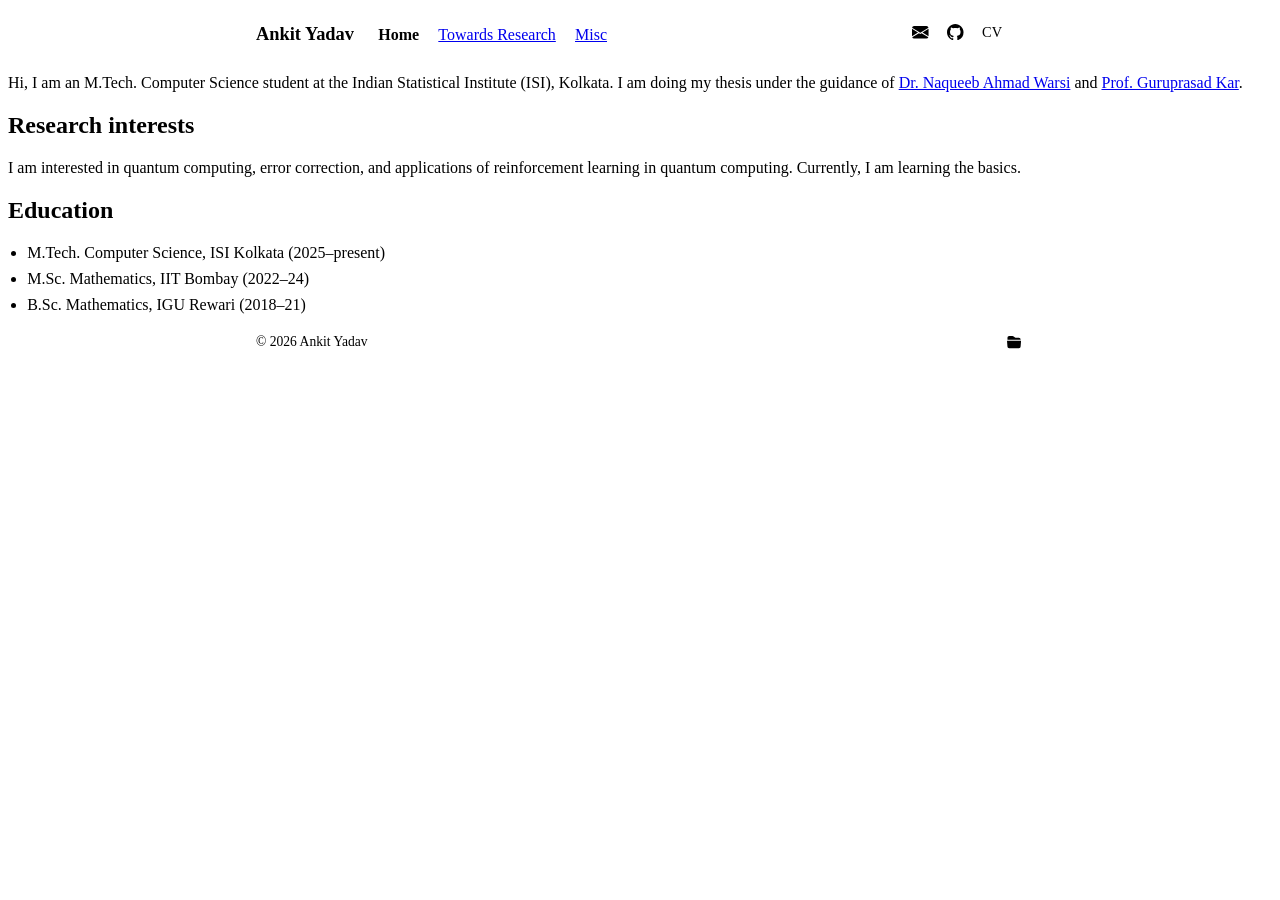
==== index.html @ ca82493b "updated git link" ====
<!DOCTYPE html>
<html lang="en">
<head>
  <meta charset="UTF-8">
  <meta name="viewport" content="width=device-width, initial-scale=1.0">
  <meta name="description" content="Ankit Yadav — M.Tech. CS student at ISI Kolkata. Research interests: quantum computing, error correction, and reinforcement learning.">
  <title>Ankit Yadav</title>
  <link rel="canonical" href="https://ankitjy.github.io/">
  <meta property="og:type" content="website">
  <meta property="og:site_name" content="Ankit Yadav">
  <meta property="og:title" content="Ankit Yadav">
  <meta property="og:description" content="Ankit Yadav — M.Tech. CS student at ISI Kolkata. Research interests: quantum computing, error correction, and reinforcement learning.">
  <meta property="og:url" content="https://ankitjy.github.io/">
  <meta name="twitter:card" content="summary">
  <meta name="twitter:title" content="Ankit Yadav">
  <meta name="twitter:description" content="Ankit Yadav — M.Tech. CS student at ISI Kolkata. Research interests: quantum computing, error correction, and reinforcement learning.">

  <link rel="icon" type="image/svg+xml" href="data/favicon.svg">
  <link rel="icon" type="image/png" href="data/favicon.png">
  <link rel="apple-touch-icon" href="data/apple-touch-icon.png">

  <script src="js/theme-init.js"></script>

  <link rel="stylesheet" href="css/themes.css">
  <link rel="stylesheet" href="css/base.css">
  <link rel="stylesheet" href="css/components.css">
  <link rel="stylesheet" href="css/responsive.css">
</head>
<body>

  <div id="site-header"></div>

  <main>
    <p class="lead">
      Hi, I am an M.Tech. Computer Science student at the Indian Statistical
      Institute (ISI), Kolkata. I am doing my thesis under the guidance of
      <a href="https://naqueebwarsi.github.io/" target="_blank" rel="noopener noreferrer">Dr. Naqueeb Ahmad Warsi</a> and
      <a href="https://www.isical.ac.in/~pamu/member/guruprasad-kar/" target="_blank" rel="noopener noreferrer">Prof. Guruprasad Kar</a>.
    </p>

    <section>
      <h2>Research interests</h2>
      <p>I am interested in quantum computing, error correction, and applications of reinforcement learning in quantum computing. Currently, I am learning the basics.</p>
    </section>

    <section>
      <h2>Education</h2>
      <ul class="plain">
        <li>M.Tech. Computer Science, ISI Kolkata (2025–present)</li>
        <li>M.Sc. Mathematics, IIT Bombay (2022–24)</li>
        <li>B.Sc. Mathematics, IGU Rewari (2018–21)</li>
      </ul>
    </section>
  </main>

  <div id="site-footer"></div>

  <script src="js/components.js"></script>
  <script src="js/theme.js"></script>
</body>
</html>
---- css/components.css ----
.site-header {
  display: flex;
  flex-wrap: wrap;
  align-items: baseline;
  gap: 0.4em 0.6em;
  padding: 0.8em max(4vw, calc((100% - 48rem) / 2));
  background: var(--bar);
  border-bottom: 1px solid var(--border);
}
.site-title { font-size: 1.15em; font-weight: bold; margin-right: 0.8em; }
.site-title a { color: var(--text); text-decoration: none; }
.site-nav {
  flex: 1 0 auto;
  display: flex;
  flex-wrap: wrap;
  gap: 0.2em 1.2em;
}
.site-nav a[aria-current="page"] {
  color: var(--text);
  font-weight: bold;
  text-decoration: none;
}
.site-actions {
  display: flex;
  gap: 0.7em;
  align-items: center;
}

.theme-toggle,
.resume-btn {
  font: inherit;
  font-size: 0.9em;
  line-height: 1;
  text-decoration: none;
  display: inline-flex;
  align-items: center;
  justify-content: center;
  color: var(--accent);
  background: transparent;
  border: none;
  padding: 0.2em 0.25em;
  cursor: pointer;
}
.theme-toggle:hover,
.theme-toggle:focus-visible,
.resume-btn:hover,
.resume-btn:focus-visible {
  color: var(--text);
  background: transparent;
  text-decoration: none;
}
.resume-btn:visited {
  color: var(--accent);
}
.resume-btn:visited:hover,
.resume-btn:visited:focus-visible {
  color: var(--text);
}
.btn-icon {
  width: 1.15em;
  height: 1.15em;
  display: block;
}

.plain { padding-left: 1.2em; margin: 0.6em 0; }
.plain li { margin-bottom: 0.5em; }
.entry-list li { margin-bottom: 0.8em; }
.detail { font-size: 0.9em; color: var(--muted); }

.site-footer {
  display: flex;
  justify-content: space-between;
  align-items: center;
  gap: 0.6em;
  padding: 0.7em max(4vw, calc((100% - 48rem) / 2));
  background: var(--bar);
  border-top: 1px solid var(--border);
  font-size: 0.85em;
  color: var(--muted);
}
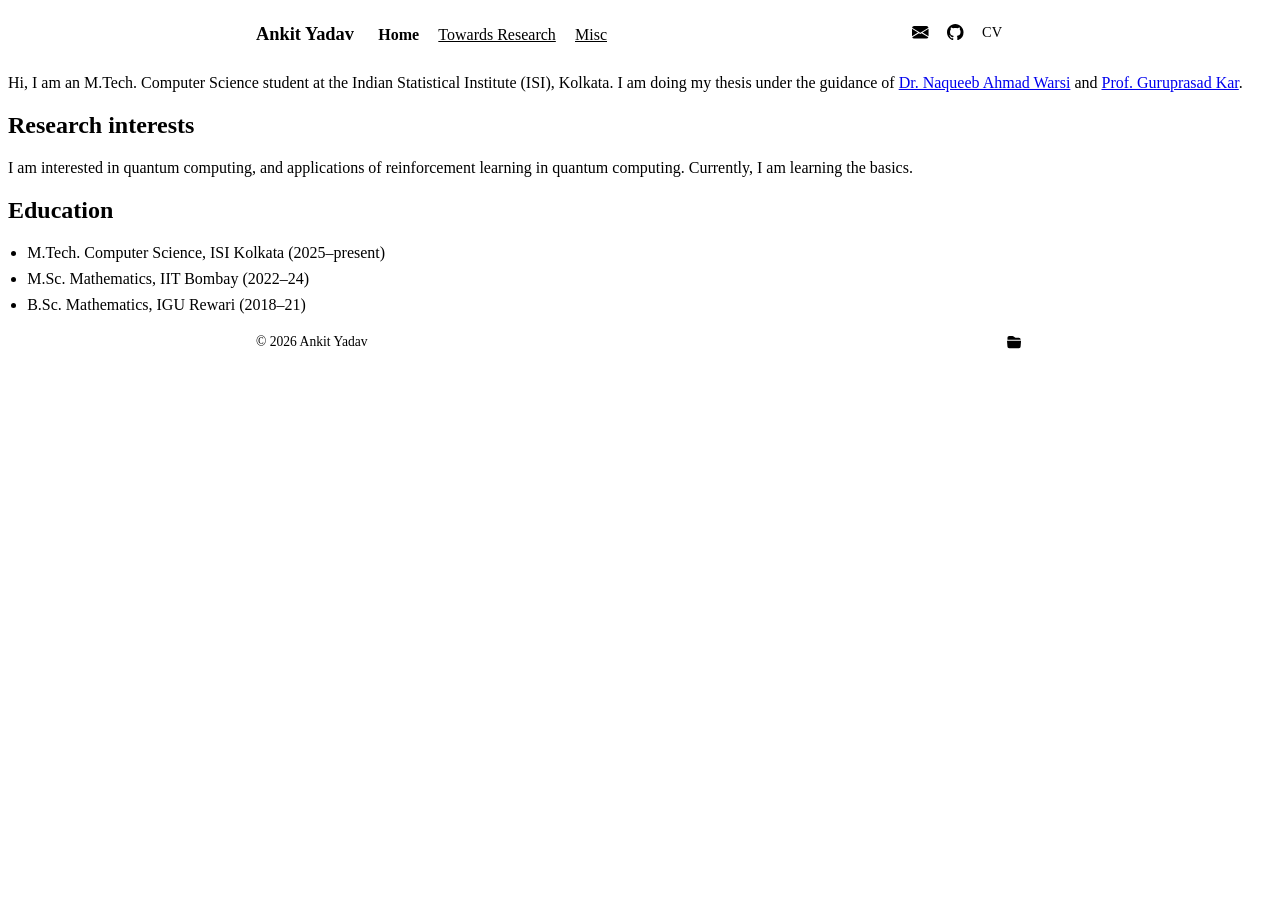
==== commit be44a8d8: "research interest" ====
--- a/index.html
+++ b/index.html
@@ -40,7 +40,7 @@
 
     <section>
       <h2>Research interests</h2>
-      <p>I am interested in quantum computing, error correction, and applications of reinforcement learning in quantum computing. Currently, I am learning the basics.</p>
+      <p>I am interested in quantum computing, and applications of reinforcement learning in quantum computing. Currently, I am learning the basics.</p>
     </section>
 
     <section>
--- a/css/components.css
+++ b/css/components.css
@@ -14,6 +14,10 @@
   display: flex;
   flex-wrap: wrap;
   gap: 0.2em 1.2em;
+}
+.site-nav a,
+.site-nav a:visited {
+  color: var(--accent);
 }
 .site-nav a[aria-current="page"] {
   color: var(--text);
--- a/css/responsive.css
+++ b/css/responsive.css
@@ -0,0 +1,12 @@
+@media (max-width: 42em) {
+  html { font-size: 16px; }
+  .site-title { margin-right: auto; }
+  .site-nav { flex-basis: 100%; order: 3; }
+}
+
+@media print {
+  .site-header, .site-footer { display: none; }
+  body { color: #000; background: #fff; }
+  .detail { color: #444; }
+  a, a:visited { color: #000; }
+}
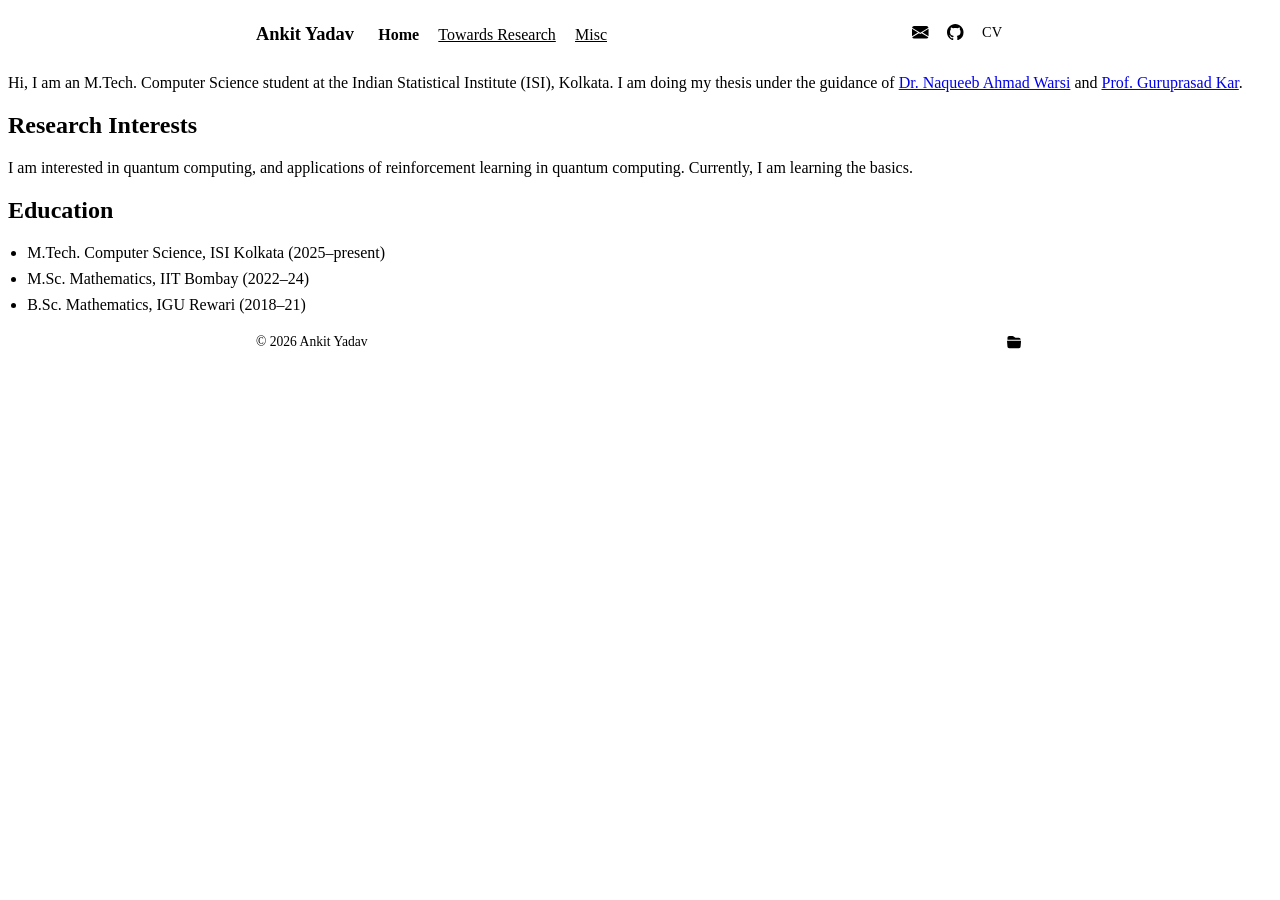
==== commit 48d4bf27: "corrections" ====
--- a/index.html
+++ b/index.html
@@ -3,17 +3,17 @@
 <head>
   <meta charset="UTF-8">
   <meta name="viewport" content="width=device-width, initial-scale=1.0">
-  <meta name="description" content="Ankit Yadav — M.Tech. CS student at ISI Kolkata. Research interests: quantum computing, error correction, and reinforcement learning.">
+  <meta name="description" content="Ankit Yadav — M.Tech. CS student at ISI Kolkata. Research interests: quantum computing and reinforcement learning.">
   <title>Ankit Yadav</title>
   <link rel="canonical" href="https://ankitjy.github.io/">
   <meta property="og:type" content="website">
   <meta property="og:site_name" content="Ankit Yadav">
   <meta property="og:title" content="Ankit Yadav">
-  <meta property="og:description" content="Ankit Yadav — M.Tech. CS student at ISI Kolkata. Research interests: quantum computing, error correction, and reinforcement learning.">
+  <meta property="og:description" content="Ankit Yadav — M.Tech. CS student at ISI Kolkata. Research interests: quantum computing and reinforcement learning.">
   <meta property="og:url" content="https://ankitjy.github.io/">
   <meta name="twitter:card" content="summary">
   <meta name="twitter:title" content="Ankit Yadav">
-  <meta name="twitter:description" content="Ankit Yadav — M.Tech. CS student at ISI Kolkata. Research interests: quantum computing, error correction, and reinforcement learning.">
+  <meta name="twitter:description" content="Ankit Yadav — M.Tech. CS student at ISI Kolkata. Research interests: quantum computing and reinforcement learning.">
 
   <link rel="icon" type="image/svg+xml" href="data/favicon.svg">
   <link rel="icon" type="image/png" href="data/favicon.png">
@@ -39,7 +39,7 @@
     </p>
 
     <section>
-      <h2>Research interests</h2>
+      <h2>Research Interests</h2>
       <p>I am interested in quantum computing, and applications of reinforcement learning in quantum computing. Currently, I am learning the basics.</p>
     </section>
 
--- a/css/components.css
+++ b/css/components.css
@@ -67,8 +67,11 @@
 }
 
 .plain { padding-left: 1.2em; margin: 0.6em 0; }
-.plain li { margin-bottom: 0.5em; }
-.entry-list li { margin-bottom: 0.8em; }
+.plain > li { margin-bottom: 0.5em; }
+.entry-list > li { margin-bottom: 0.8em; }
+.sub-list { padding-left: 1.2em; margin: 0.35em 0 0; }
+.sub-list > li { margin-bottom: 0.3em; }
+.sub-list > li:last-child { margin-bottom: 0; }
 .detail { font-size: 0.9em; color: var(--muted); }
 
 .site-footer {
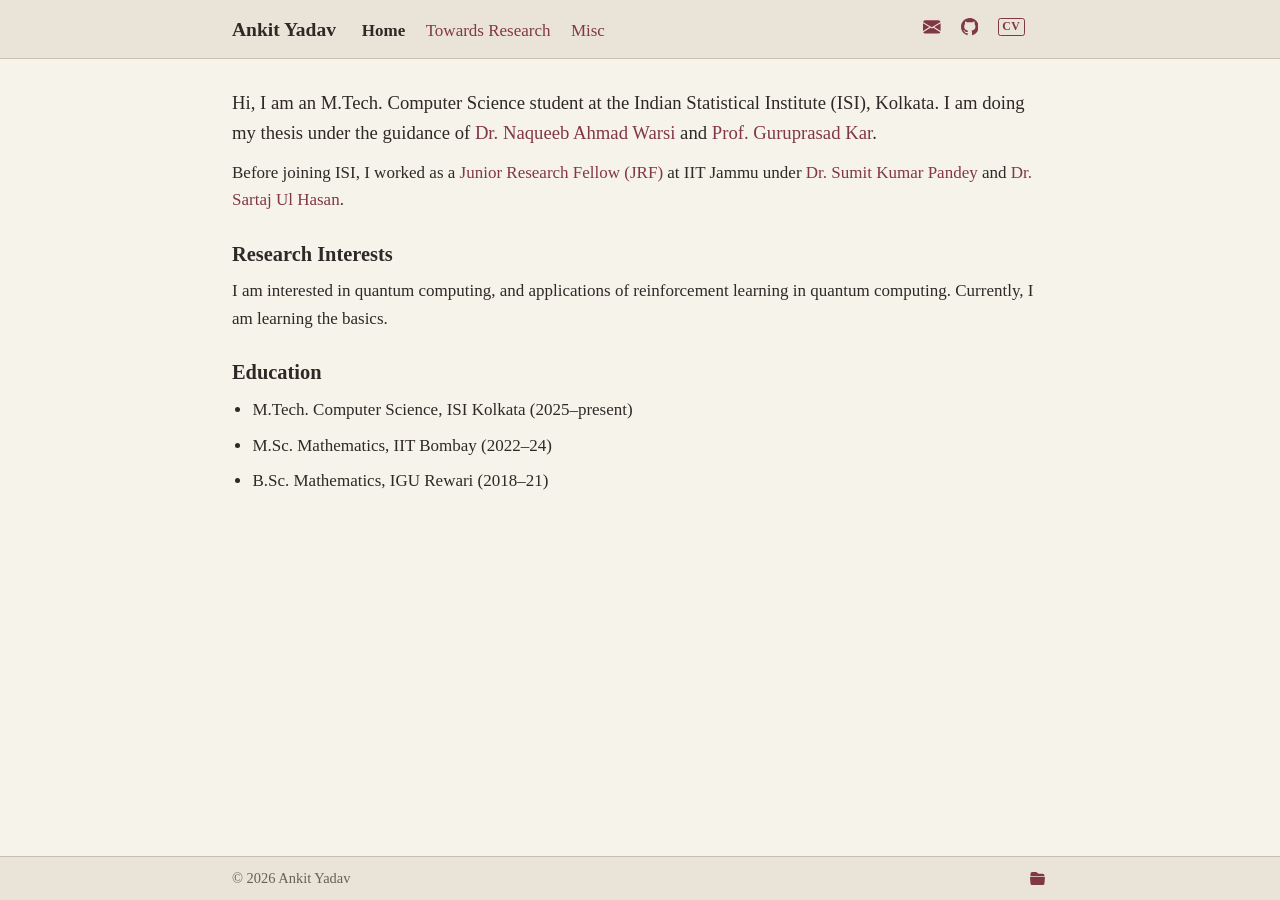
==== commit b594d3bc: "fillings" ====
--- a/index.html
+++ b/index.html
@@ -37,6 +37,13 @@
       <a href="https://naqueebwarsi.github.io/" target="_blank" rel="noopener noreferrer">Dr. Naqueeb Ahmad Warsi</a> and
       <a href="https://www.isical.ac.in/~pamu/member/guruprasad-kar/" target="_blank" rel="noopener noreferrer">Prof. Guruprasad Kar</a>.
     </p>
+    <p>
+      Before joining ISI, I worked as a
+      <a href="towards-research.html#research">Junior Research Fellow (JRF)</a>
+      at IIT Jammu under
+      <a href="https://iitjammu.ac.in/faculty/~sumitkpandey" target="_blank" rel="noopener noreferrer">Dr. Sumit Kumar Pandey</a> and
+      <a href="https://sites.google.com/site/sartajulhasan/" target="_blank" rel="noopener noreferrer">Dr. Sartaj Ul Hasan</a>.
+    </p>
 
     <section>
       <h2>Research Interests</h2>
--- a/css/themes.css
+++ b/css/themes.css
@@ -0,0 +1,22 @@
+:root,
+:root[data-theme="light"] {
+  color-scheme: light;
+  --bg:      #f6f3eb;
+  --bar:     #eae4d8;
+  --text:    #2e2926;
+  --accent:  #823746;
+  --visited: #5e4256;
+  --border:  #c9c0b1;
+  --muted:   #685f57;
+}
+
+:root[data-theme="dark"] {
+  color-scheme: dark;
+  --bg:      #1a1918;
+  --bar:     #242220;
+  --text:    #e6e2da;
+  --accent:  #d48794;
+  --visited: #b48da5;
+  --border:  #3e3a36;
+  --muted:   #b5ada4;
+}
--- a/css/base.css
+++ b/css/base.css
@@ -0,0 +1,32 @@
+* { box-sizing: border-box; }
+
+html { font-size: 17px; }
+
+body {
+  margin: 0;
+  min-height: 100vh;
+  display: flex;
+  flex-direction: column;
+  font-family: Georgia, "Times New Roman", serif;
+  line-height: 1.6;
+  color: var(--text);
+  background: var(--bg);
+}
+
+main {
+  flex: 1;
+  width: 100%;
+  padding: 1em max(4vw, calc((100% - 48rem) / 2)) 2em;
+}
+
+h1, h2, h3 { line-height: 1.25; }
+h1 { font-size: 1.9em; margin: 1em 0 0.3em; }
+h2 { font-size: 1.2em; margin: 1.4em 0 0.4em; }
+h3 { font-size: 1.05em; margin: 1.2em 0 0.3em; }
+p  { margin: 0.6em 0; }
+.lead { font-size: 1.1em; }
+
+a         { color: var(--accent); text-decoration: none; }
+a:visited { color: var(--visited); }
+main a:hover,
+main a:focus-visible { text-decoration: underline; text-underline-offset: 0.15em; }
--- a/css/components.css
+++ b/css/components.css
@@ -18,11 +18,15 @@
 .site-nav a,
 .site-nav a:visited {
   color: var(--accent);
+  text-decoration: none;
+}
+.site-nav a:hover,
+.site-nav a:focus-visible {
+  color: var(--text);
 }
 .site-nav a[aria-current="page"] {
   color: var(--text);
   font-weight: bold;
-  text-decoration: none;
 }
 .site-actions {
   display: flex;
@@ -65,6 +69,19 @@
   height: 1.15em;
   display: block;
 }
+.cv-badge {
+  display: inline-flex;
+  align-items: center;
+  justify-content: center;
+  height: 1.035rem;
+  padding: 0 0.3em;
+  border: 1.5px solid currentColor;
+  border-radius: 0.22em;
+  font-size: 0.7rem;
+  font-weight: bold;
+  line-height: 1;
+  letter-spacing: 0.03em;
+}
 
 .plain { padding-left: 1.2em; margin: 0.6em 0; }
 .plain > li { margin-bottom: 0.5em; }
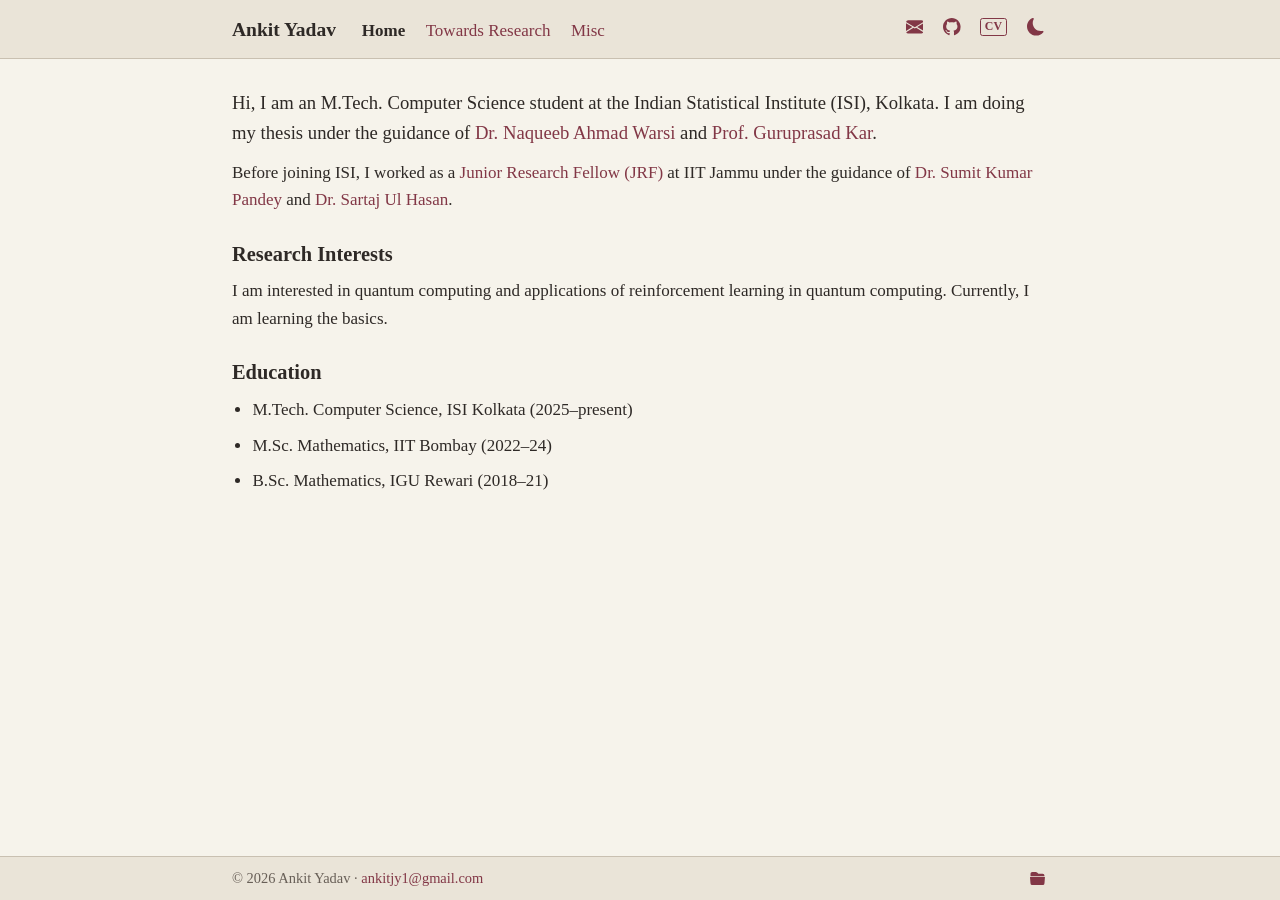
==== commit 8406e53f: "minor corrections" ====
--- a/index.html
+++ b/index.html
@@ -3,6 +3,8 @@
 <head>
   <meta charset="UTF-8">
   <meta name="viewport" content="width=device-width, initial-scale=1.0">
+  <meta name="theme-color" content="#eae4d8" media="(prefers-color-scheme: light)">
+  <meta name="theme-color" content="#242220" media="(prefers-color-scheme: dark)">
   <meta name="description" content="Ankit Yadav — M.Tech. CS student at ISI Kolkata. Research interests: quantum computing and reinforcement learning.">
   <title>Ankit Yadav</title>
   <link rel="canonical" href="https://ankitjy.github.io/">
@@ -40,14 +42,14 @@
     <p>
       Before joining ISI, I worked as a
       <a href="towards-research.html#research">Junior Research Fellow (JRF)</a>
-      at IIT Jammu under
+      at IIT Jammu under the guidance of
       <a href="https://iitjammu.ac.in/faculty/~sumitkpandey" target="_blank" rel="noopener noreferrer">Dr. Sumit Kumar Pandey</a> and
       <a href="https://sites.google.com/site/sartajulhasan/" target="_blank" rel="noopener noreferrer">Dr. Sartaj Ul Hasan</a>.
     </p>
 
     <section>
       <h2>Research Interests</h2>
-      <p>I am interested in quantum computing, and applications of reinforcement learning in quantum computing. Currently, I am learning the basics.</p>
+      <p>I am interested in quantum computing and applications of reinforcement learning in quantum computing. Currently, I am learning the basics.</p>
     </section>
 
     <section>
